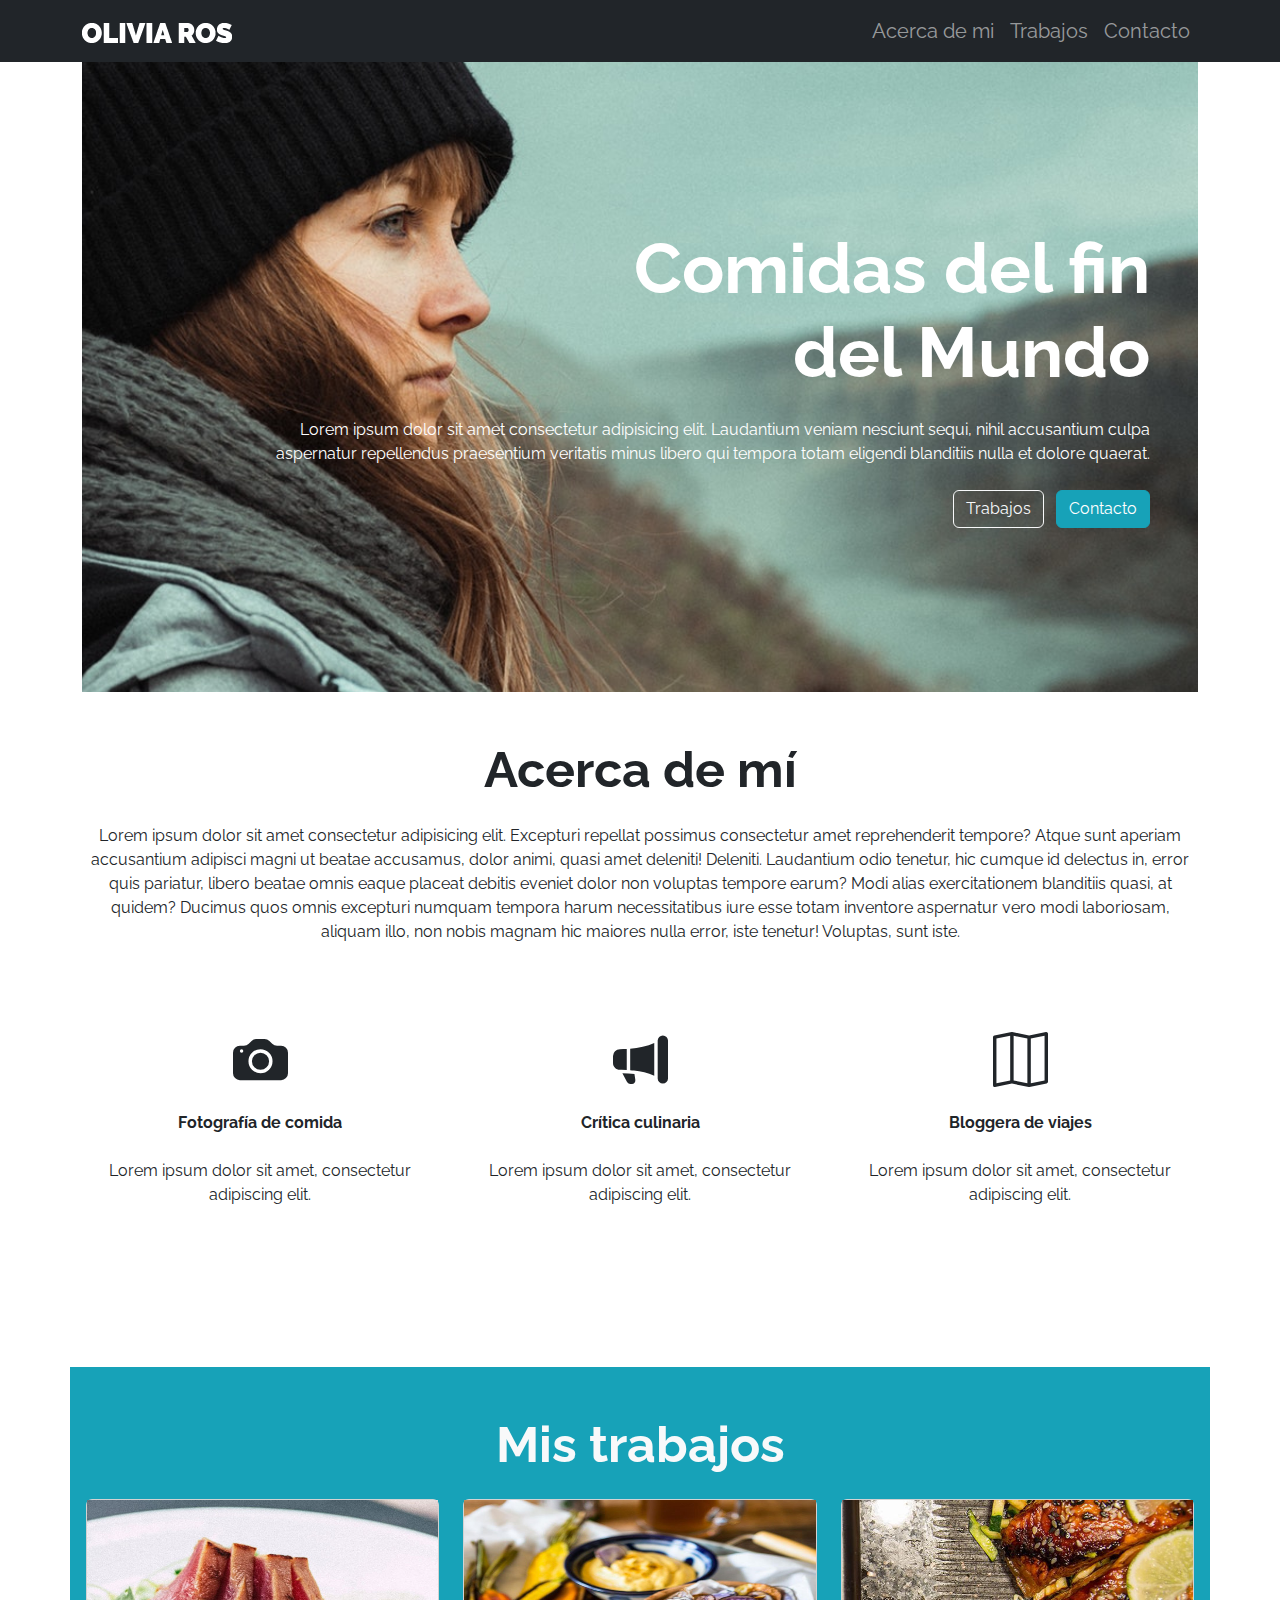
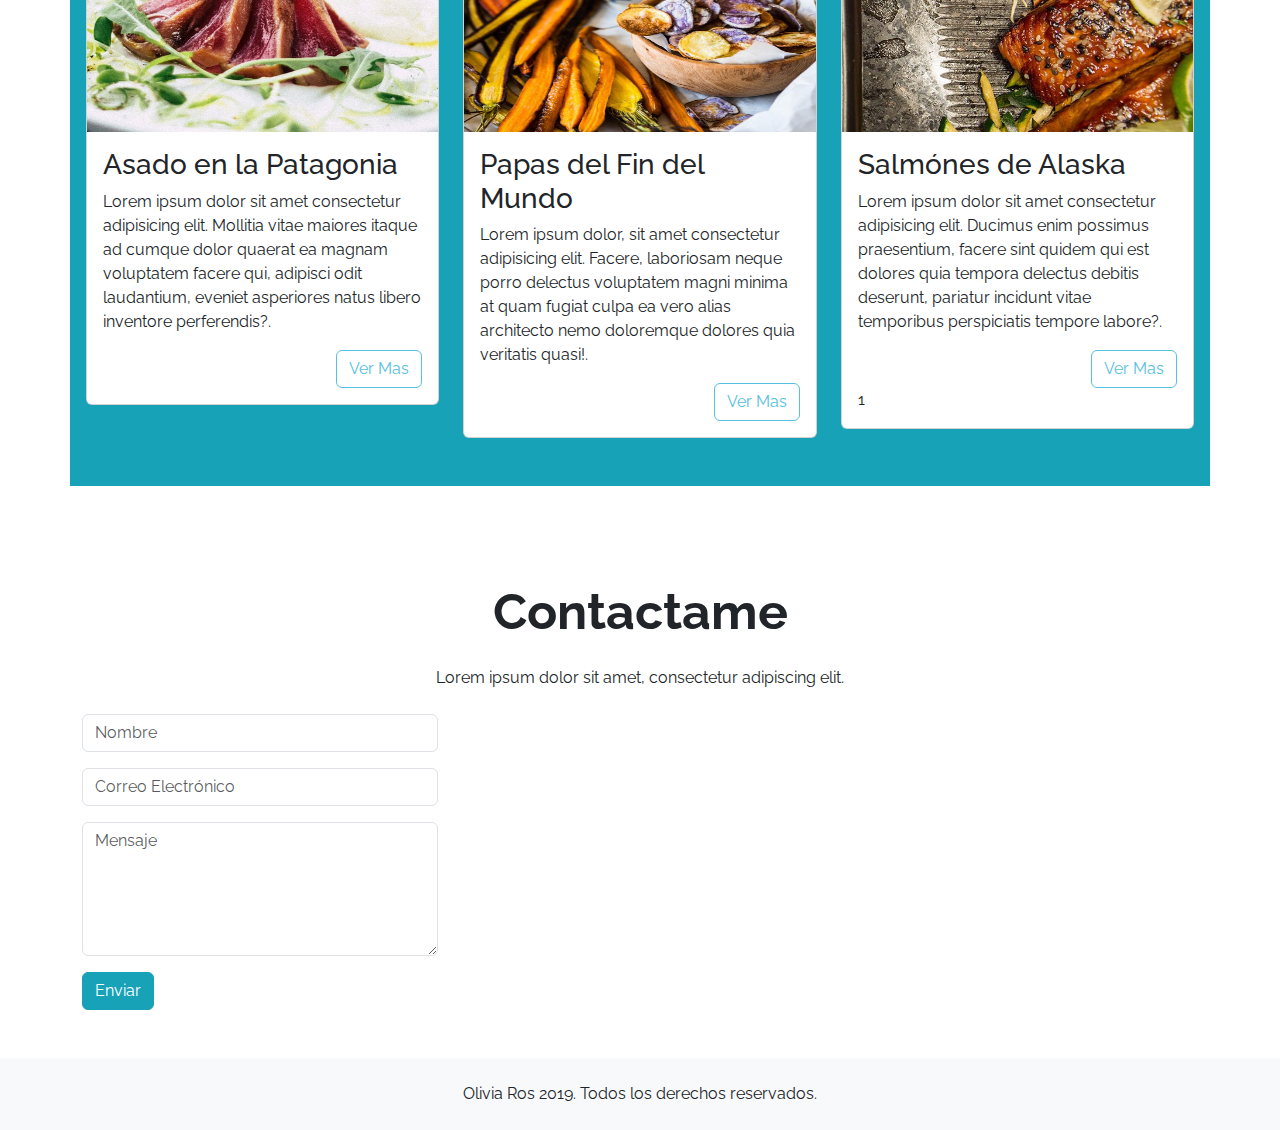
==== M2/bootstrap/D3/OliviaRos/index.html @ cb2353da "M2 bootstrap D3 - Olivia ROs" ====
<!DOCTYPE html>
<html lang="es">
<head>
  <meta charset="UTF-8">
  <meta name="viewport" content="width=device-width, initial-scale=1.0">
  <title>Olivia Ros</title>
  <link rel="preconnect" href="https://fonts.googleapis.com">
  <link rel="preconnect" href="https://fonts.gstatic.com" crossorigin>
  <link href="https://fonts.googleapis.com/css2?family=Raleway:ital,wght@0,100..900;1,100..900&display=swap" rel="stylesheet">
  <!-- Bootstrap CSS -->
  <link href="https://cdn.jsdelivr.net/npm/bootstrap@5.3.0-alpha1/dist/css/bootstrap.min.css" rel="stylesheet">
  <!-- Bootstrap Icons (opcional) -->
  <link href="https://cdn.jsdelivr.net/npm/bootstrap-icons/font/bootstrap-icons.css" rel="stylesheet">
  <link rel="stylesheet" href="assets/css/style.css">
</head>
<body>

  <!-- Navbar -->
  <nav class="navbar navbar-expand-lg navbar-dark bg-dark">
    <div class="container">
      <a class="navbar-brand" href="#"><img src="assets/img/logo.png" alt=""></a>
      <button class="navbar-toggler" type="button" data-bs-toggle="collapse" data-bs-target="#navbarNav" aria-controls="navbarNav" aria-expanded="false" aria-label="Toggle navigation">
        <span class="navbar-toggler-icon"></span>
      </button>
      <div class="collapse navbar-collapse" id="navbarNav">
        <ul class="navbar-nav ms-auto">
          <li class="nav-item">
            <a class="nav-link" href="#">Acerca de mi</a>
          </li>
          <li class="nav-item">
            <a class="nav-link" href="#">Trabajos</a>
          </li>
          <li class="nav-item">
            <a class="nav-link" href="#">Contacto</a>
          </li>
        </ul>
      </div>
    </div>
  </nav>

  <!-- Hero section -->
  <section>
    <div class="container text-white text-end">
      <div class="hero-section d-flex flex-column justify-content-center align-items-end px-5">
        <h1 class="mb-4">Comidas del fin<br>del Mundo</h1>
        <p class="mb-4">Lorem ipsum dolor sit amet consectetur adipisicing elit. Laudantium veniam nesciunt sequi, nihil accusantium culpa<br>aspernatur repellendus praesentium veritatis minus libero qui tempora totam eligendi blanditiis nulla et dolore quaerat.</p>
        <div>
          <button class="btn btn-outline-light me-2">Trabajos</button>
          <button class="btn btn-blue">Contacto</button>
        </div>
      </div>
    </div>
  </section>

  <!-- Acerca de mi -->
  <section class="py-5">
    <div class="container text-center">
      <h2 class="text-center mb-4">Acerca de mí</h2>
      <p>Lorem ipsum dolor sit amet consectetur adipisicing elit. Excepturi repellat possimus consectetur amet reprehenderit tempore? Atque sunt aperiam accusantium adipisci magni ut beatae accusamus, dolor animi, quasi amet deleniti! Deleniti.
      Laudantium odio tenetur, hic cumque id delectus in, error quis pariatur, libero beatae omnis eaque placeat debitis eveniet dolor non voluptas tempore earum? Modi alias exercitationem blanditiis quasi, at quidem?
      Ducimus quos omnis excepturi numquam tempora harum necessitatibus iure esse totam inventore aspernatur vero modi laboriosam, aliquam illo, non nobis magnam hic maiores nulla error, iste tenetur! Voluptas, sunt iste.</p>
      <div class="row mt-4">
        <div class="col-md-4 py-5">
          <svg xmlns="http://www.w3.org/2000/svg" width="55" fill="currentColor" class="bi bi-camera-fill py-3" viewBox="0 0 16 16">
            <path d="M10.5 8.5a2.5 2.5 0 1 1-5 0 2.5 2.5 0 0 1 5 0"/>
            <path d="M2 4a2 2 0 0 0-2 2v6a2 2 0 0 0 2 2h12a2 2 0 0 0 2-2V6a2 2 0 0 0-2-2h-1.172a2 2 0 0 1-1.414-.586l-.828-.828A2 2 0 0 0 9.172 2H6.828a2 2 0 0 0-1.414.586l-.828.828A2 2 0 0 1 3.172 4zm.5 2a.5.5 0 1 1 0-1 .5.5 0 0 1 0 1m9 2.5a3.5 3.5 0 1 1-7 0 3.5 3.5 0 0 1 7 0"/>
          </svg>
          <p class="fw-bold  py-2">Fotografía de comida</p>
          <p>Lorem ipsum dolor sit amet, consectetur adipiscing elit.</p>
        </div>
        <div class="col-md-4 py-5">
          <svg xmlns="http://www.w3.org/2000/svg" width="55" fill="currentColor" class="bi bi-megaphone-fill py-3" viewBox="0 0 16 16">
            <path d="M13 2.5a1.5 1.5 0 0 1 3 0v11a1.5 1.5 0 0 1-3 0zm-1 .724c-2.067.95-4.539 1.481-7 1.656v6.237a25 25 0 0 1 1.088.085c2.053.204 4.038.668 5.912 1.56zm-8 7.841V4.934c-.68.027-1.399.043-2.008.053A2.02 2.02 0 0 0 0 7v2c0 1.106.896 1.996 1.994 2.009l.496.008a64 64 0 0 1 1.51.048m1.39 1.081q.428.032.85.078l.253 1.69a1 1 0 0 1-.983 1.187h-.548a1 1 0 0 1-.916-.599l-1.314-2.48a66 66 0 0 1 1.692.064q.491.026.966.06"/>
          </svg>
          <p class="fw-bold py-2">Crítica culinaria</p>
          <p>Lorem ipsum dolor sit amet, consectetur adipiscing elit.</p>
        </div>
        <div class="col-md-4 py-5">
          <svg xmlns="http://www.w3.org/2000/svg" width="55" fill="currentColor" class="bi bi-map py-3" viewBox="0 0 16 16">
            <path fill-rule="evenodd" d="M15.817.113A.5.5 0 0 1 16 .5v14a.5.5 0 0 1-.402.49l-5 1a.5.5 0 0 1-.196 0L5.5 15.01l-4.902.98A.5.5 0 0 1 0 15.5v-14a.5.5 0 0 1 .402-.49l5-1a.5.5 0 0 1 .196 0L10.5.99l4.902-.98a.5.5 0 0 1 .415.103M10 1.91l-4-.8v12.98l4 .8zm1 12.98 4-.8V1.11l-4 .8zm-6-.8V1.11l-4 .8v12.98z"/>
          </svg>
          <p class="fw-bold py-2">Bloggera de viajes</p>
          <p>Lorem ipsum dolor sit amet, consectetur adipiscing elit.</p>
        </div>
      </div>
    </div>
  </section>

  <!-- Mis trabajos -->
  <section class="py-5">
    <div class="container bg-matte-blue py-5 px-3">
      <h2 class="text-center text-light mb-4">Mis trabajos</h2>
      <div class="row">
        <div class="col-md-4">
          <div class="card">
            <img src="assets/img/card-1.jpg" class="img-fluid" alt="Asado en la Patagonia">
            <div class="card-body d-flex flex-column">
              <h3 class="card-title">Asado en la Patagonia</h3>
              <p class="card-text">Lorem ipsum dolor sit amet consectetur adipisicing elit. Mollitia vitae maiores itaque ad cumque dolor quaerat ea magnam voluptatem facere qui, adipisci odit laudantium, eveniet asperiores natus libero inventore perferendis?.</p>
              <button class="btn btn-outline-palid_blue mt-auto align-self-end">Ver Mas</button>
            </div>
          </div>
        </div>
        <div class="col-md-4">
          <div class="card">
            <img src="assets/img/card-2.jpg" class="img-fluid" alt="Papas del Fin del Mundo">
            <div class="card-body d-flex flex-column">
              <h3 class="card-title">Papas del Fin del Mundo</h3>
              <p class="card-text">Lorem ipsum dolor, sit amet consectetur adipisicing elit. Facere, laboriosam neque porro delectus voluptatem magni minima at quam fugiat culpa ea vero alias architecto nemo doloremque dolores quia veritatis quasi!.</p>
              <button class="btn btn-outline-palid_blue mt-auto align-self-end">Ver Mas</button>
            </div>
          </div>
        </div>
        <div class="col-md-4">
          <div class="card">
            <img src="assets/img/card-3.jpg" class="img-fluid" alt="Salmónes de Alaska">
            <div class="card-body d-flex flex-column">
              <h3 class="card-title">Salmónes de Alaska</h3>
              <p class="card-text">Lorem ipsum dolor sit amet consectetur adipisicing elit. Ducimus enim possimus praesentium, facere sint quidem qui est dolores quia tempora delectus debitis deserunt, pariatur incidunt vitae temporibus perspiciatis tempore labore?.</p>
              <button class="btn btn-outline-palid_blue mt-auto align-self-end">Ver Mas</button>1
            </div>
          </div>
        </div>
      </div>
    </div>
  </section>

  <!-- Contacto -->
  <section class="py-5">
    <div class="container">
      <h2 class="text-center mb-4">Contactame</h2>
      <p class="text-center">Lorem ipsum dolor sit amet, consectetur adipiscing elit.</p>
      <div class="row mt-4">
        <div class="col-md-4">
          <input type="text" class="form-control mb-3" placeholder="Nombre">
          <input type="email" class="form-control mb-3" placeholder="Correo Electrónico">
          <textarea class="form-control mb-3" rows="5" placeholder="Mensaje"></textarea>
          <button class="btn btn-blue btn-block">Enviar</button>
        </div>
      </div>
    </div>
  </section>

  <!-- Footer -->
  <footer class="text-center py-4 bg-light">
    Olivia Ros 2019. Todos los derechos reservados.
  </footer>

  <!-- Bootstrap Bundle with Popper -->
  <script src="https://cdn.jsdelivr.net/npm/bootstrap@5.3.0-alpha1/dist/js/bootstrap.bundle.min.js"></script>
</body>
</html>
---- M2/bootstrap/D3/OliviaRos/assets/css/style.css ----
:root{
    --palid_blue: #56C0E0;
    --matte-blue: #17A2B8;
}
body{
    font-family: 'Raleway', sans-serif;
    font-size: 16px;
}
h1{
    font-size: 70px;
    font-weight: bold;
}
h2{
    font-size: 50px;
    font-weight: bold;
}
.navbar{
    font-size: 20px;
}
.container{
    width: 1280px !important;
}
.hero-section {
    background: transparent url('../img/bg-hero.jpg') 0% 0% no-repeat padding-box;
    background-size: cover;
    background-position: center;
    width: 100%;
    height: 630px;
    opacity: 1;
}
.btn-blue{
    --bs-btn-color: #fff;
    --bs-btn-bg: var(--matte-blue);
    --bs-btn-border-color: var(--matte-blue);
    --bs-btn-hover-color: #fff;
    --bs-btn-hover-bg: var(--palid_blue);
    --bs-btn-hover-border-color: #0a58ca;
    --bs-btn-focus-shadow-rgb: 49,132,253;
    --bs-btn-active-color: #fff;
    --bs-btn-active-bg: #0a58ca;
    --bs-btn-active-border-color: #0a53be;
    --bs-btn-active-shadow: inset 0 3px 5px rgba(0, 0, 0, 0.125);
    --bs-btn-disabled-color: #fff;
    --bs-btn-disabled-bg: var(--matte-blue);
    --bs-btn-disabled-border-color: var(--matte-blue);
}
.btn-outline-palid_blue {
    --bs-btn-color: var(--palid_blue);
    --bs-btn-border-color: var(--palid_blue);
    --bs-btn-hover-color: #000;
    --bs-btn-hover-bg: var(--palid_blue);
    --bs-btn-hover-border-color: var(--palid_blue);
    --bs-btn-focus-shadow-rgb: 248,249,250;
    --bs-btn-active-color: #000;
    --bs-btn-active-bg: var(--palid_blue);
    --bs-btn-active-border-color: var(--palid_blue);
    --bs-btn-active-shadow: inset 0 3px 5px rgba(0, 0, 0, 0.125);
    --bs-btn-disabled-color: var(--palid_blue);
    --bs-btn-disabled-bg: transparent;
    --bs-btn-disabled-border-color: var(--palid_blue);
    --bs-gradient: none;
}
.bg-matte-blue{
    background-color: var(--matte-blue);
}
.img-fluid{
    max-height: 232px;
    background-size: cover;
    background-position: center;
}
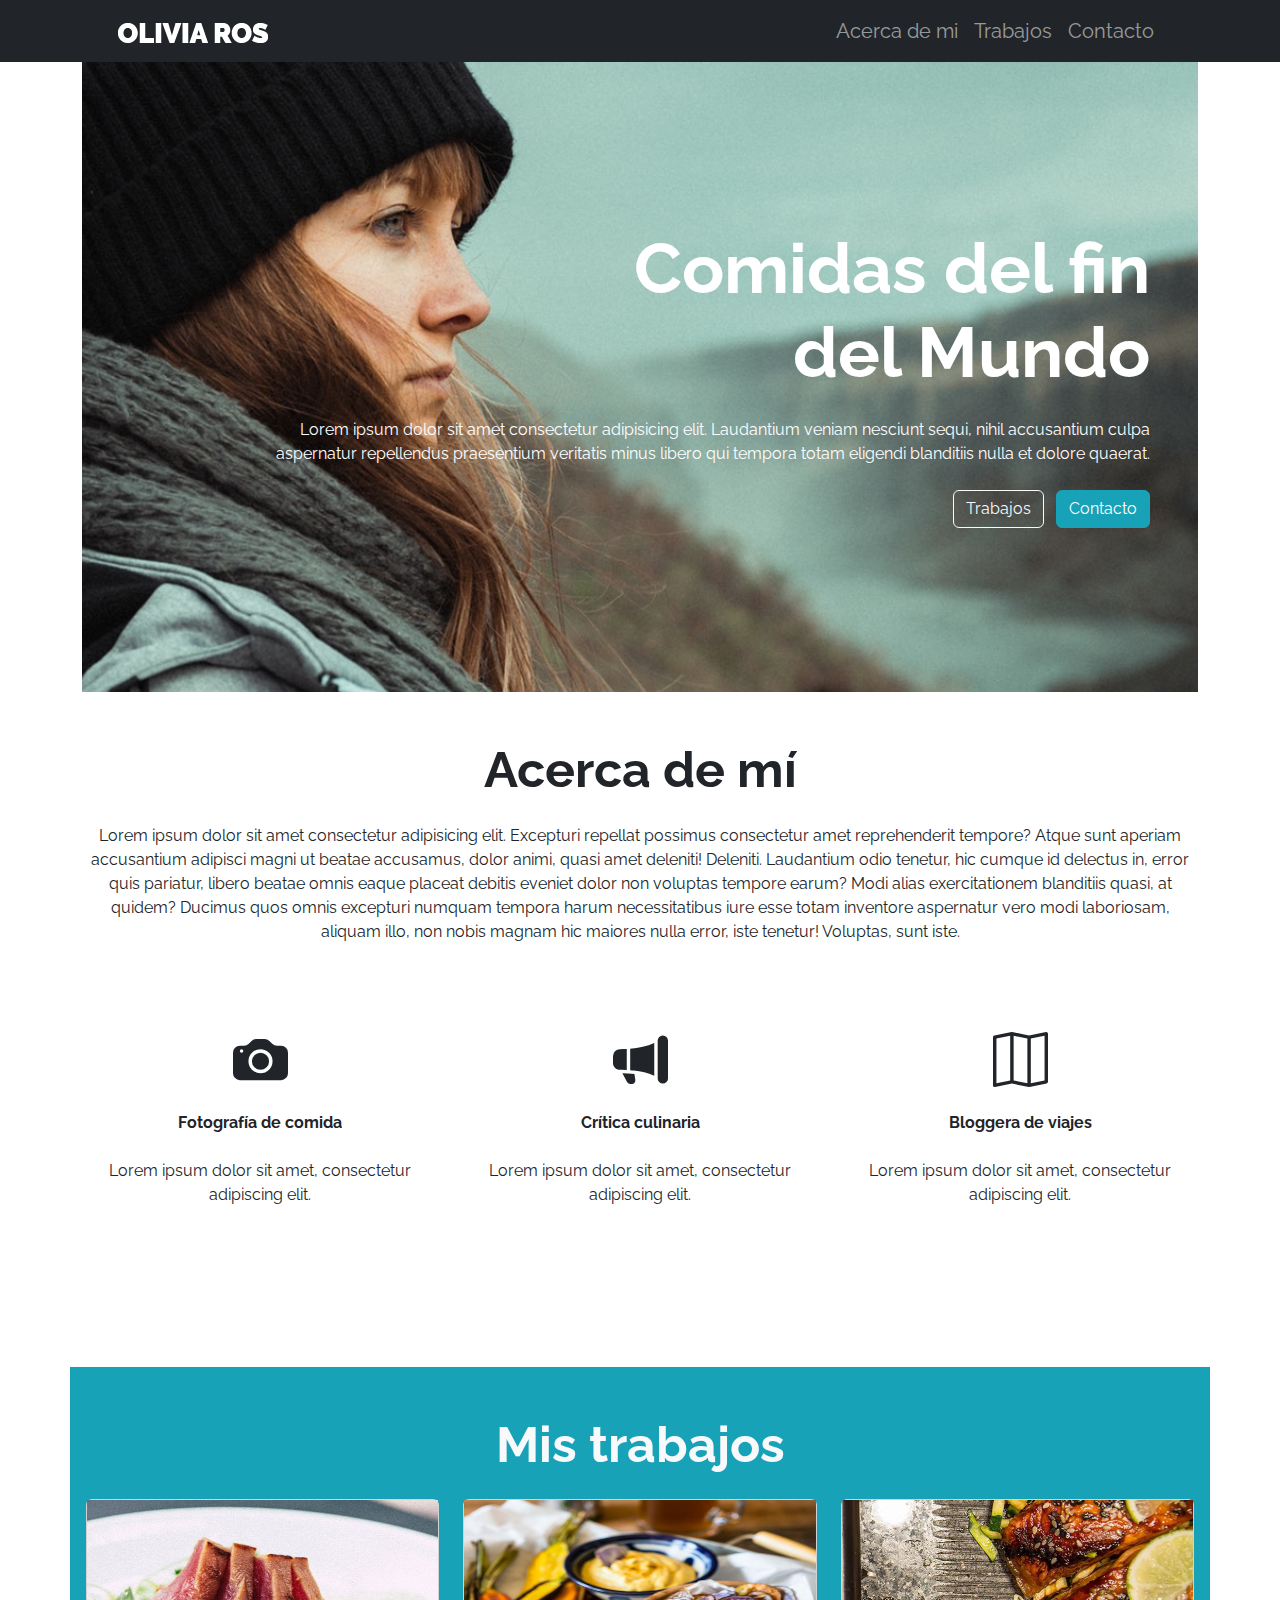
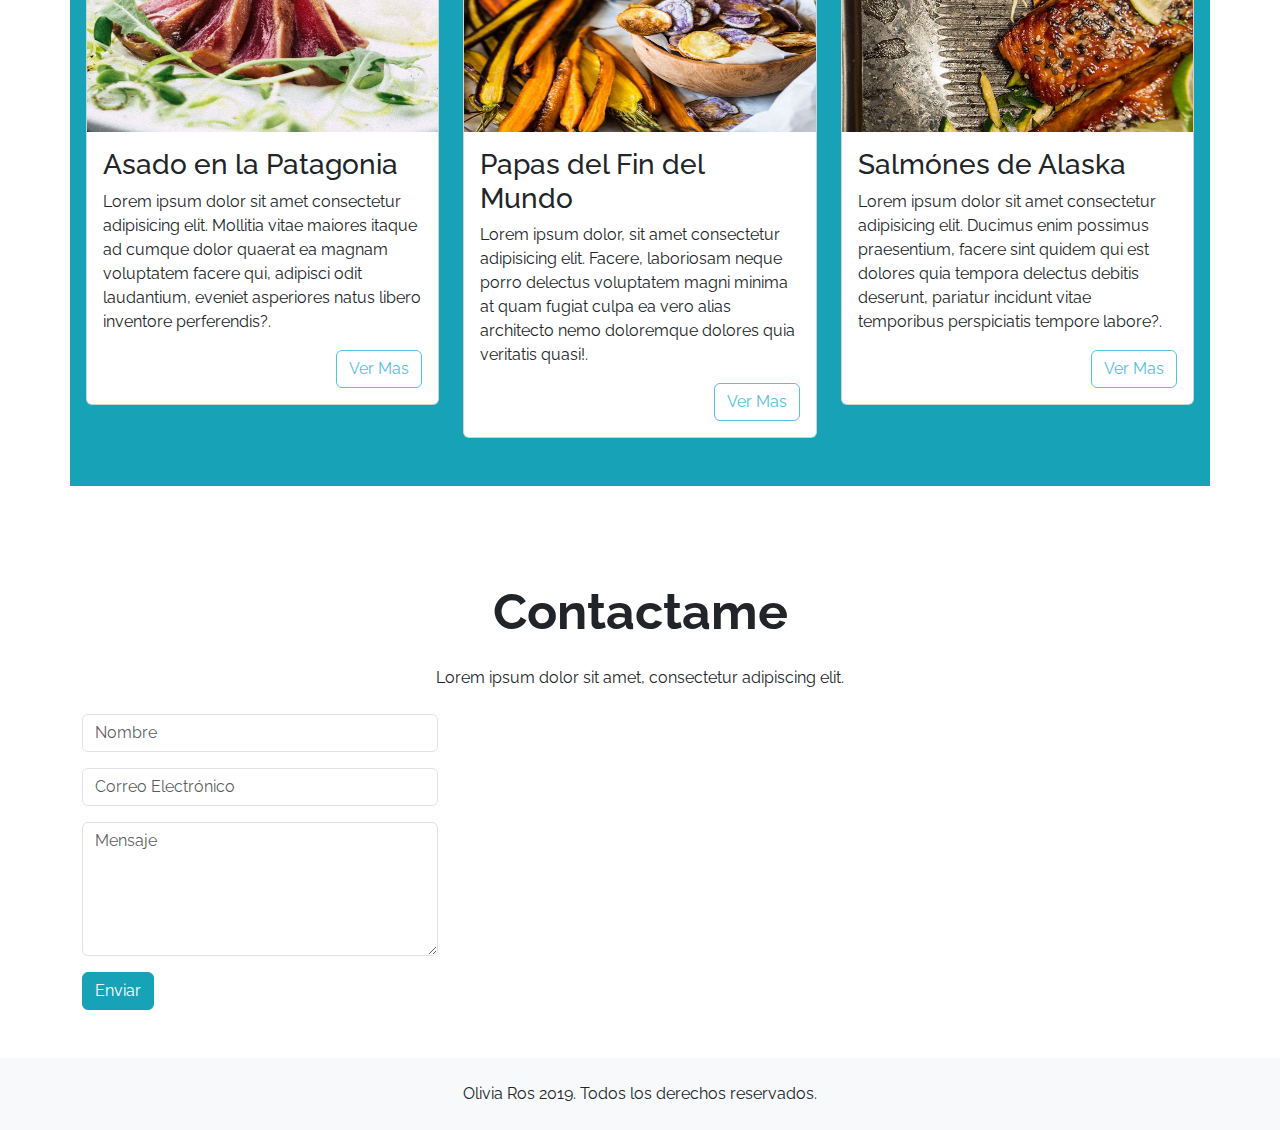
==== commit fb50e2ed: "M2 bootstrap D3 - Olivia ROs - v0.001" ====
--- a/M2/bootstrap/D3/OliviaRos/index.html
+++ b/M2/bootstrap/D3/OliviaRos/index.html
@@ -17,7 +17,7 @@
 
   <!-- Navbar -->
   <nav class="navbar navbar-expand-lg navbar-dark bg-dark">
-    <div class="container">
+    <div class="container px-5">
       <a class="navbar-brand" href="#"><img src="assets/img/logo.png" alt=""></a>
       <button class="navbar-toggler" type="button" data-bs-toggle="collapse" data-bs-target="#navbarNav" aria-controls="navbarNav" aria-expanded="false" aria-label="Toggle navigation">
         <span class="navbar-toggler-icon"></span>
@@ -117,7 +117,7 @@
             <div class="card-body d-flex flex-column">
               <h3 class="card-title">Salmónes de Alaska</h3>
               <p class="card-text">Lorem ipsum dolor sit amet consectetur adipisicing elit. Ducimus enim possimus praesentium, facere sint quidem qui est dolores quia tempora delectus debitis deserunt, pariatur incidunt vitae temporibus perspiciatis tempore labore?.</p>
-              <button class="btn btn-outline-palid_blue mt-auto align-self-end">Ver Mas</button>1
+              <button class="btn btn-outline-palid_blue mt-auto align-self-end">Ver Mas</button>
             </div>
           </div>
         </div>
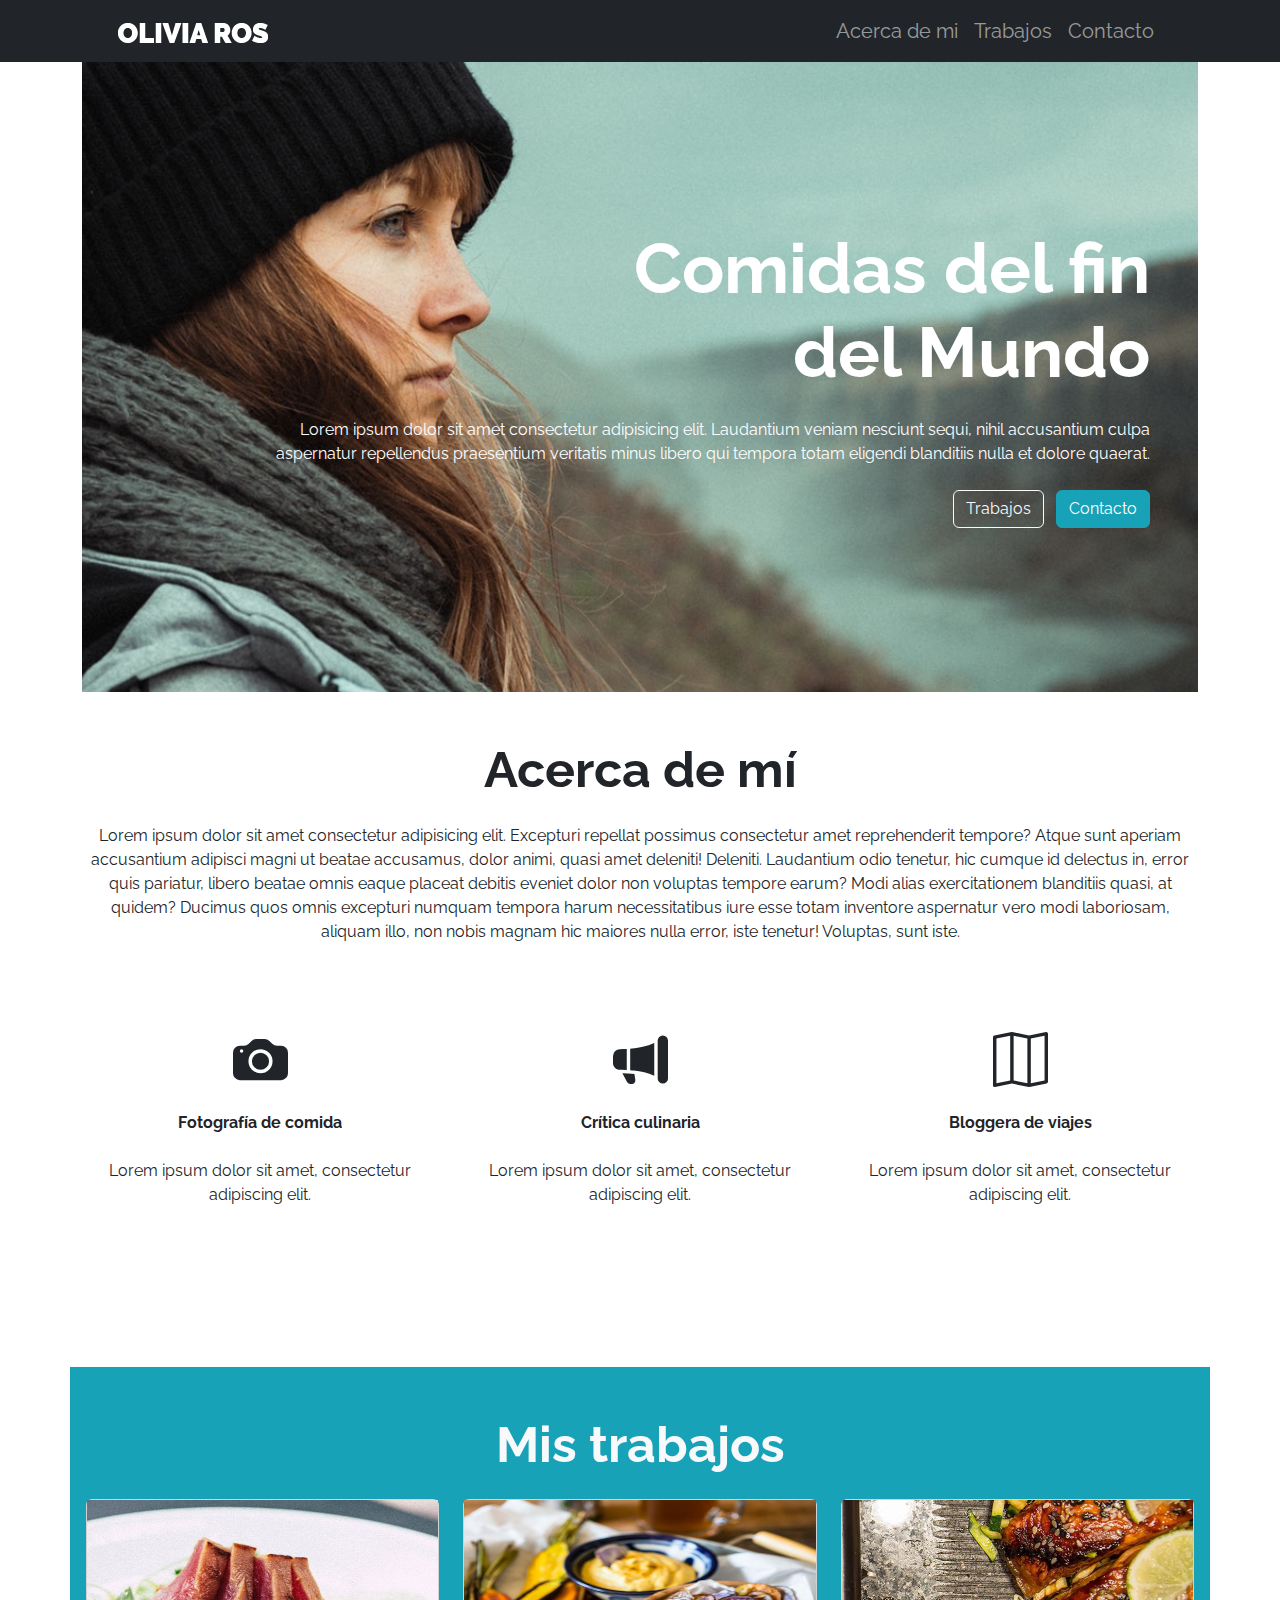
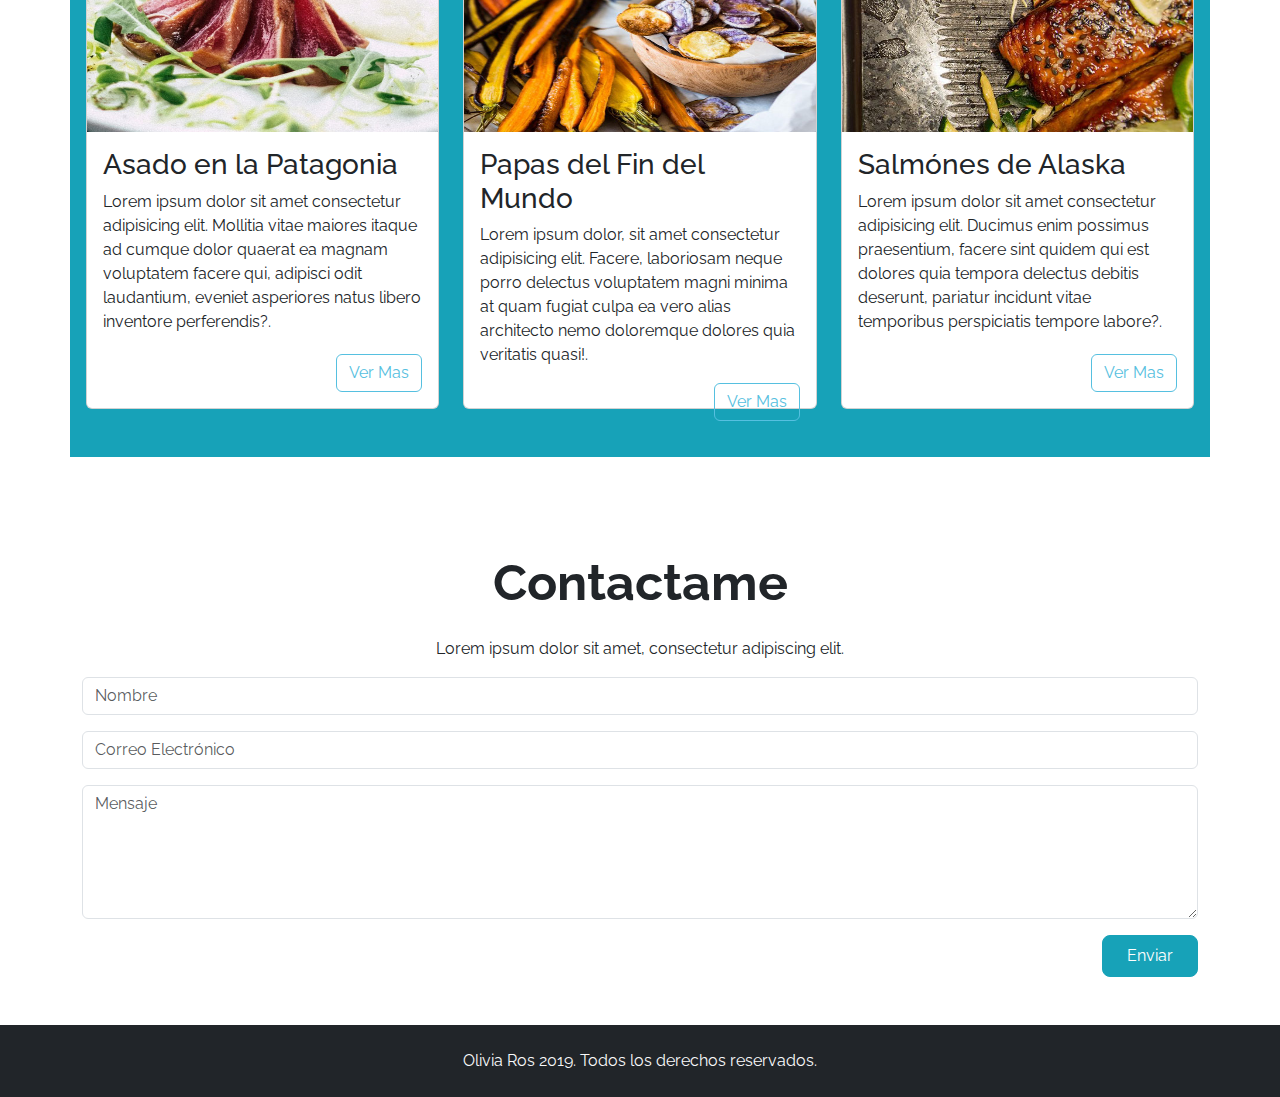
==== commit 20f6b787: "M2 bootstrap D3 - Olivia Ros - v1 terminada" ====
--- a/M2/bootstrap/D3/OliviaRos/index.html
+++ b/M2/bootstrap/D3/OliviaRos/index.html
@@ -130,19 +130,25 @@
     <div class="container">
       <h2 class="text-center mb-4">Contactame</h2>
       <p class="text-center">Lorem ipsum dolor sit amet, consectetur adipiscing elit.</p>
-      <div class="row mt-4">
-        <div class="col-md-4">
-          <input type="text" class="form-control mb-3" placeholder="Nombre">
-          <input type="email" class="form-control mb-3" placeholder="Correo Electrónico">
+      <form>
+        <div class="form-group mb-3">
+          <input type="text" class="form-control" id="formGroupNombre" placeholder="Nombre" />
+        </div>
+        <div class="form-group mb-3">
+          <input type="email" class="form-control" id="formGroupEmail" aria-describedby="emailHelp" placeholder="Correo Electrónico" />
+        </div>
+        <div class="form-group mb-3">
           <textarea class="form-control mb-3" rows="5" placeholder="Mensaje"></textarea>
-          <button class="btn btn-blue btn-block">Enviar</button>
         </div>
-      </div>
+        <div class="text-end">
+          <button type="submit" class="btn btn-blue btn-lg px-4 fs-6 ">Enviar</button>
+        </div>
+      </form>
     </div>
   </section>
 
   <!-- Footer -->
-  <footer class="text-center py-4 bg-light">
+  <footer class="text-center py-4 bg-dark text-light">
     Olivia Ros 2019. Todos los derechos reservados.
   </footer>
 
--- a/M2/bootstrap/D3/OliviaRos/assets/css/style.css
+++ b/M2/bootstrap/D3/OliviaRos/assets/css/style.css
@@ -27,6 +27,9 @@
     width: 100%;
     height: 630px;
     opacity: 1;
+}
+.card{
+    height: 510px;
 }
 .btn-blue{
     --bs-btn-color: #fff;
